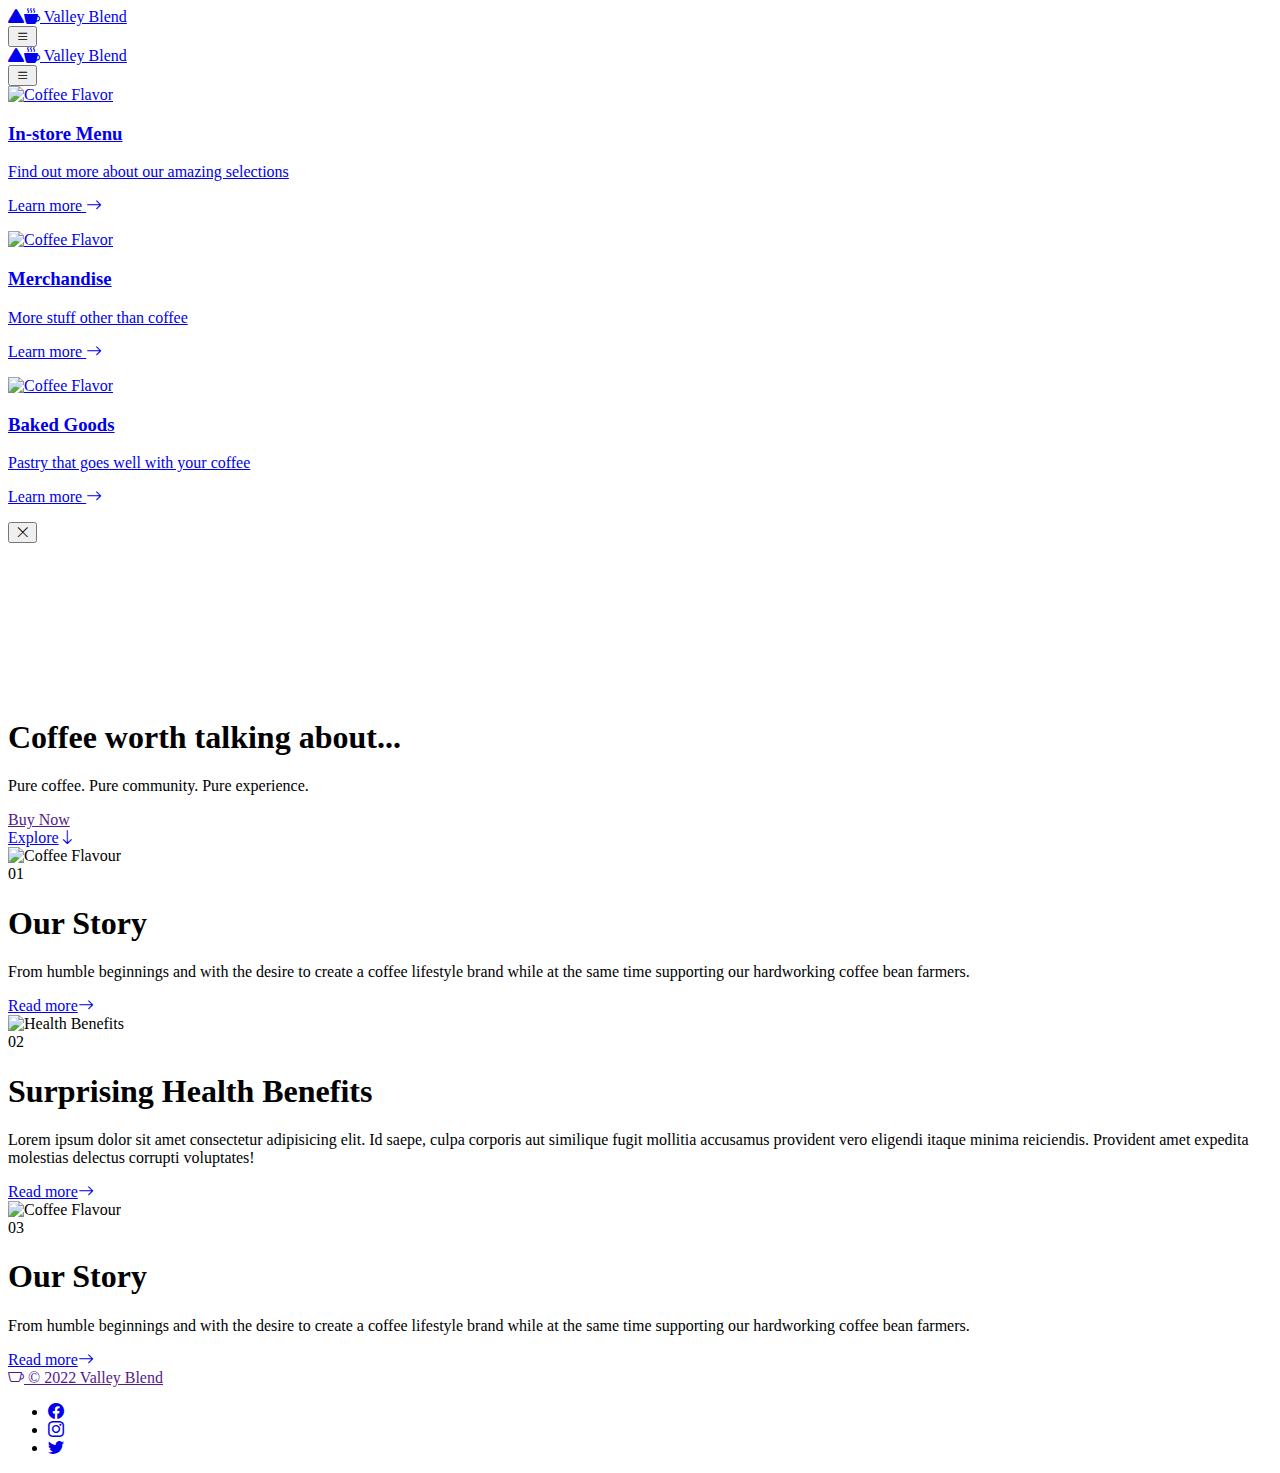
==== index.html @ 37bc14af "Additional landing page edit" ====
<!DOCTYPE html>
<html lang="en">
<head>
  <meta charset="UTF-8">
  <meta http-equiv="X-UA-Compatible" content="IE=edge">
  <meta name="viewport" content="width=device-width, initial-scale=1.0">
  <!--Font stylesheet-->
  <link rel="stylesheet" href="https://cdnjs.cloudflare.com/ajax/libs/font-awesome/6.1.2/css/all.min.css">
  <!--Bootstrap Stylesheet-->
  <link href="https://cdn.jsdelivr.net/npm/bootstrap@5.2.0/dist/css/bootstrap.min.css" rel="stylesheet" integrity="sha384-gH2yIJqKdNHPEq0n4Mqa/HGKIhSkIHeL5AyhkYV8i59U5AR6csBvApHHNl/vI1Bx" crossorigin="anonymous">
  <!--Bootstrap Icon-->
  <link rel="stylesheet" href="https://cdn.jsdelivr.net/npm/bootstrap-icons@1.9.1/font/bootstrap-icons.css">
  <!--Main Stylesheet-->
  <link rel="stylesheet" href="/css/style.css">
  <title>Valley Blend | Brewed from the mountains©</title>
</head>

<body>
  <!--Header start-->
  <header class="header p-3 position-absolute start-0 top-0 end-0 text-bg-light">
    <div class="d-flex justify-content-between align-items-center">
      <a href="/" class="text-decoration-none text-black fs-5 fw-bold"><i class="bi-triangle-fill"></i><i class="bi-cup-hot-fill"></i> Valley Blend</a>
      <div>
        <button class="navbar-toggler text-black" type="button" data-bs-toggle="collapse" data-bs-target="#navbar" aria-controls="navbar" aria-expanded="false" aria-label="Toggle navigation">
          <i class="bi bi-list"></i>
        </button>
      </div>
    </div>
  </header>
  <!--Header End-->

  <!--Popout navigation start-->
  <nav class="collapse navbar-collapse dropdown-nav" id="navbar">
    <header class="header p-3 position-absolute start-0 top-0 end-0 text-bg-light">
      <div class="d-flex justify-content-between align-items-center">
        <a href="/" class="text-decoration-none text-black fs-5 fw-bold"><i class="bi-triangle-fill"></i><i class="bi-cup-hot-fill"></i> Valley Blend</a>
        <div>
          <button class="navbar-toggler text-black" type="button" data-bs-toggle="collapse" data-bs-target="#navbar" aria-controls="navbar" aria-expanded="false" aria-label="Toggle navigation">
            <i class="bi bi-list"></i>
          </button>
        </div>
      </div>
    </header>
    <div class="dropdown-nav__container container-xxl d-flex align-items-start align-items-md-center">

      <div class="row align-items-start">

        <div class="col-12 col-sm-4 mt-4">
          <a href="#" class="row text-decoration-none">
            <div class="col-2 col-sm-12 mb-4">
              <img src="images/hero-section-pic2(theprocess).jpg" alt="Coffee Flavor"
              class="img-fluid" width="553" height="746" Loading="lazy">
            </div>
            <div class="col-10">
              <h3>In-store Menu</h3>
              <p>Find out more about our amazing selections</p>
              <p>Learn more <i class="bi bi-arrow-right"></i></p>
            </div>
          </a>
        </div>
        <div class="col-12 col-sm-4 mt-4">
          <a href="#" class="row text-decoration-none">
            <div class="col-2 col-sm-12 mb-4">
              <img src="/images/merchandise-pic.jpg" alt="Coffee Flavor"
              class="img-fluid" width="553" height="746" Loading="lazy">
            </div>
            <div class="col-10">
              <h3>Merchandise</h3>
              <p>More stuff other than coffee</p>
              <p>Learn more <i class="bi bi-arrow-right"></i></p>
            </div>
          </a>
        </div>
        <div class="col-12 col-sm-4 mt-4">
          <a href="#" class="row text-decoration-none">
            <div class="col-2 col-sm-12 mb-4">
              <img src="images/baked-goods.jpg" alt="Coffee Flavor"
              class="img-fluid" width="553" height="746" Loading="lazy">
            </div>
            <div class="col-10">
              <h3>Baked Goods</h3>
              <p>Pastry that goes well with your coffee</p>
              <p>Learn more <i class="bi bi-arrow-right"></i></p>
            </div>
          </a>
        </div>

      </div>
      <button class="navbar-toggler text-black dropdown-nav__closeNavBtn" type="button" data-bs-toggle="collapse" data-bs-target="#navbar" aria-controls="navbar" aria-expanded="false" aria-label="Toggle navigation">
        <i class="bi bi-x-lg"></i>
      </button>
    </div>
  </nav>
  <!--Popout navigation End-->

  <!--Hero section start-->
  <section class="hero">

    <div class="hero__overlay"></div>

    <!--Video Background start-->
    <video playsinline="playsinline" autoplay="autoplay" muted="muted" Loop="loop" Loading="lazy" class="hero__video">
      <source src="images/pexels-cristian-rojas-7487671.mp4"  type="video/mp4">
    </video>
    <!--Video Background end-->

    <!--Text Overlay start-->
    <div class="hero__content h-100 container-custom position-relative">
      <div class="d-flex h-100 align-items-center hero__content-width">
        <div class="text-white">
          <h1 class="hero__heading fw-bold mb-4">Coffee worth talking about...</h1>
          <p class="lead mb-4 fw-bold">Pure coffee. Pure community. Pure experience. </p>
          <a href="" class="mt-2 btn btn-lg btn-outline-light btn-dark" role="button">Buy Now</a>
        </div>
      </div>
    </div>  
    <!--Text Overlay End-->

    <!--Explore button start-->
    <a href="#scroll-down" class="hero__scroll-btn fw-bold">
      Explore<i class="bi-arrow-down"></i>
    </a>
    <!--Explore Button end-->
    
  </section>

  <!--Hero section end-->

  <a id="scroll-down"></a>

  <!--Section one start-->
  <section class="steps container-custom">

    <div class="row">

      <div class="col-12 col-sm-6 d-md-flex justify-content-md-center">
        <img src="/images/1-coffe-flavour.jpg" alt="Coffee Flavour" width="553" height="746" Loading="lazy" class="img-fluid pb-4 steps__section-thumbnail">
      </div>

      <div class="col-12 col-sm-6 align-items-center justify-content-md-center">
        <div class="steps__content-width">
          <span>01</span>
          <h1 class="h2 mb-4">Our Story</h1>
          <p class="mb-4">From humble beginnings and with the desire to create a coffee lifestyle brand while at the same time supporting our hardworking coffee bean farmers.</p>
          <a href="#" >Read more<i class="bi-arrow-right"></i></a>
        </div>
      </div>

    </div>
  </section>

  <!--Section one end-->
  
  <!--Section two start-->
  <section class="steps container-custom">

    <div class="row">

      <div class="col-12 col-sm-6 d-md-flex justify-content-md-center order-sm-1">
        <img src="/images/2-health-benefits.jpg" alt="Health Benefits" width="553" height="746" Loading="lazy" class="img-fluid pb-4 steps__section-thumbnail">
      </div>

      <div class="col-12 col-sm-6 align-items-center justify-content-md-center">
        <div class="steps__content-width">
          <span>02</span>
          <h1 class="h2 mb-4">Surprising Health Benefits</h1>
          <p class="mb-4">Lorem ipsum dolor sit amet consectetur adipisicing elit. Id saepe, culpa corporis aut similique fugit mollitia accusamus provident vero eligendi itaque minima reiciendis. Provident amet expedita molestias delectus corrupti voluptates!</p>
          <a href="#" >Read more<i class="bi-arrow-right"></i></a>
        </div>
      </div>
      
    </div>

  </section>
  
  <!--Section two end-->

  <!--Section three start-->
  <section class="steps container-custom">

    <div class="row">

      <div class="col-12 col-sm-6 d-md-flex justify-content-md-center">
        <img src="/images/3-essential-nutrients.jpg" alt="Coffee Flavour" width="553" height="746" Loading="lazy" class="img-fluid pb-4 steps__section-thumbnail">
      </div>

      <div class="col-12 col-sm-6 align-items-center justify-content-md-center">
        <div class="steps__content-width">
          <span>03</span>
          <h1 class="h2 mb-4">Our Story</h1>
          <p class="mb-4">From humble beginnings and with the desire to create a coffee lifestyle brand while at the same time supporting our hardworking coffee bean farmers.</p>
          <a href="#" >Read more<i class="bi-arrow-right"></i></a>
        </div>
      </div>
      
    </div>
  </section>

  <!--Section three end-->






<!--Footer Start-->
<footer class="footer bg-dark tex-white">

  <div class="container-custom d-flex justify-content-between align-items-center py-3 border highlight">
    <div class="col-md-4 d-flex align-items-center">
      <a href="" class="me-2 text-muted">
        <i class="bi-cup"></i>
        <span>&copy 2022 Valley Blend</span>
      </a>
    </div>
    
    <ul class="nav col-md-4 justify-content-end list-unstyled d-flex text-white">
      <li class="ms-3"><a href="#" class="text-muted"><i class="bi bi-facebook"></i></a></li>
      <li class="ms-3"><a href="#" class="text-muted"><i class="bi bi-instagram"></i></a></li>
      <li class="ms-3"><a href="#" class="text-muted"><i class="bi bi-twitter"></i></a></li>
    </ul>
  </div>  

</footer>
<!--Footer End-->


  <!--Bootstrap JS-->
  <script src="https://cdn.jsdelivr.net/npm/bootstrap@5.2.0/dist/js/bootstrap.bundle.min.js" integrity="sha384-A3rJD856KowSb7dwlZdYEkO39Gagi7vIsF0jrRAoQmDKKtQBHUuLZ9AsSv4jD4Xa" crossorigin="anonymous"></script>
</body>
</html>
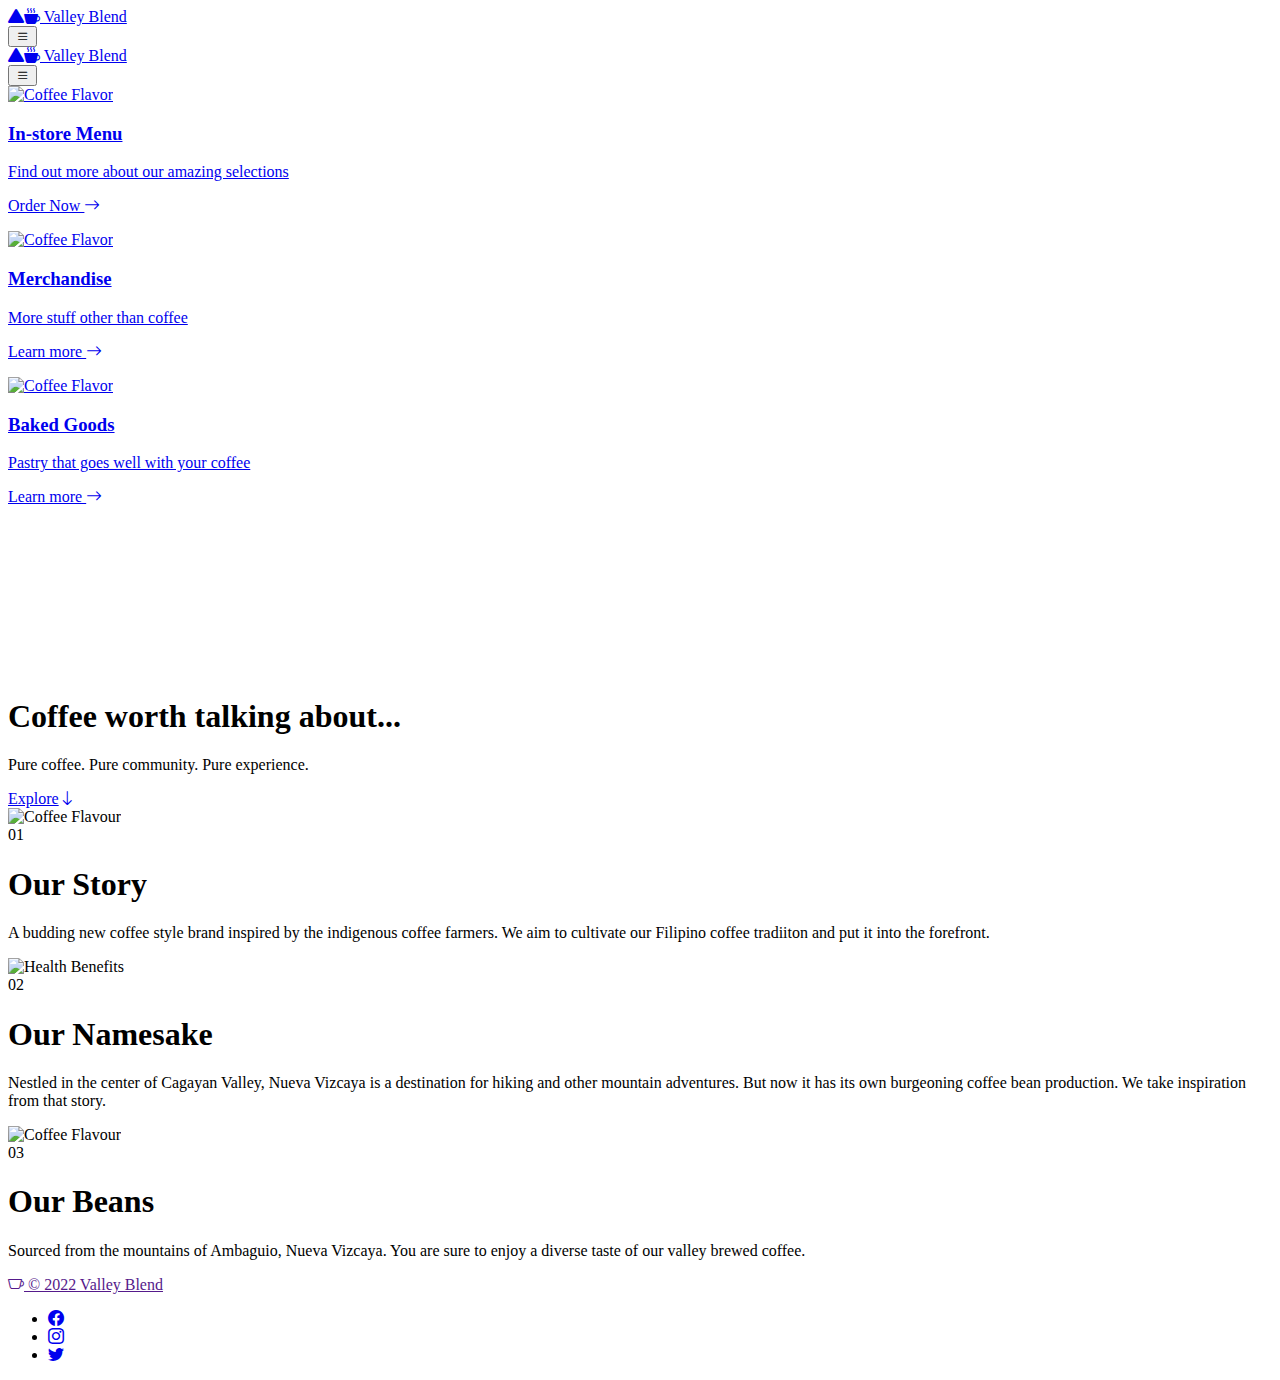
==== commit f7964484: "update" ====
--- a/index.html
+++ b/index.html
@@ -46,7 +46,7 @@
       <div class="row align-items-start">
 
         <div class="col-12 col-sm-4 mt-4">
-          <a href="#" class="row text-decoration-none">
+          <a href="menu.html" class="row text-decoration-none">
             <div class="col-2 col-sm-12 mb-4">
               <img src="images/hero-section-pic2(theprocess).jpg" alt="Coffee Flavor"
               class="img-fluid" width="553" height="746" Loading="lazy">
@@ -54,12 +54,12 @@
             <div class="col-10">
               <h3>In-store Menu</h3>
               <p>Find out more about our amazing selections</p>
-              <p>Learn more <i class="bi bi-arrow-right"></i></p>
+              <p>Order Now <i class="bi bi-arrow-right"></i></p>
             </div>
           </a>
         </div>
         <div class="col-12 col-sm-4 mt-4">
-          <a href="#" class="row text-decoration-none">
+          <a href="merchandise.html" class="row text-decoration-none">
             <div class="col-2 col-sm-12 mb-4">
               <img src="/images/merchandise-pic.jpg" alt="Coffee Flavor"
               class="img-fluid" width="553" height="746" Loading="lazy">
@@ -72,7 +72,7 @@
           </a>
         </div>
         <div class="col-12 col-sm-4 mt-4">
-          <a href="#" class="row text-decoration-none">
+          <a href="bakedgoods.html" class="row text-decoration-none">
             <div class="col-2 col-sm-12 mb-4">
               <img src="images/baked-goods.jpg" alt="Coffee Flavor"
               class="img-fluid" width="553" height="746" Loading="lazy">
@@ -86,10 +86,7 @@
         </div>
 
       </div>
-      <button class="navbar-toggler text-black dropdown-nav__closeNavBtn" type="button" data-bs-toggle="collapse" data-bs-target="#navbar" aria-controls="navbar" aria-expanded="false" aria-label="Toggle navigation">
-        <i class="bi bi-x-lg"></i>
-      </button>
-    </div>
+      
   </nav>
   <!--Popout navigation End-->
 
@@ -110,7 +107,6 @@
         <div class="text-white">
           <h1 class="hero__heading fw-bold mb-4">Coffee worth talking about...</h1>
           <p class="lead mb-4 fw-bold">Pure coffee. Pure community. Pure experience. </p>
-          <a href="" class="mt-2 btn btn-lg btn-outline-light btn-dark" role="button">Buy Now</a>
         </div>
       </div>
     </div>  
@@ -141,8 +137,7 @@
         <div class="steps__content-width">
           <span>01</span>
           <h1 class="h2 mb-4">Our Story</h1>
-          <p class="mb-4">From humble beginnings and with the desire to create a coffee lifestyle brand while at the same time supporting our hardworking coffee bean farmers.</p>
-          <a href="#" >Read more<i class="bi-arrow-right"></i></a>
+          <p class="mb-4">A budding new coffee style brand inspired by the indigenous coffee farmers. We aim to cultivate our Filipino coffee tradiiton and put it into the forefront.</p>
         </div>
       </div>
 
@@ -163,9 +158,8 @@
       <div class="col-12 col-sm-6 align-items-center justify-content-md-center">
         <div class="steps__content-width">
           <span>02</span>
-          <h1 class="h2 mb-4">Surprising Health Benefits</h1>
-          <p class="mb-4">Lorem ipsum dolor sit amet consectetur adipisicing elit. Id saepe, culpa corporis aut similique fugit mollitia accusamus provident vero eligendi itaque minima reiciendis. Provident amet expedita molestias delectus corrupti voluptates!</p>
-          <a href="#" >Read more<i class="bi-arrow-right"></i></a>
+          <h1 class="h2 mb-4">Our Namesake</h1>
+          <p class="mb-4">Nestled in the center of Cagayan Valley, Nueva Vizcaya is a destination for hiking and other mountain adventures. But now it has its own burgeoning coffee bean production. We take inspiration from that story.</p>
         </div>
       </div>
       
@@ -187,9 +181,8 @@
       <div class="col-12 col-sm-6 align-items-center justify-content-md-center">
         <div class="steps__content-width">
           <span>03</span>
-          <h1 class="h2 mb-4">Our Story</h1>
-          <p class="mb-4">From humble beginnings and with the desire to create a coffee lifestyle brand while at the same time supporting our hardworking coffee bean farmers.</p>
-          <a href="#" >Read more<i class="bi-arrow-right"></i></a>
+          <h1 class="h2 mb-4">Our Beans</h1>
+          <p class="mb-4">Sourced from the mountains of Ambaguio, Nueva Vizcaya. You are sure to enjoy a diverse taste of our valley brewed coffee.</p>
         </div>
       </div>
       
@@ -198,6 +191,10 @@
 
   <!--Section three end-->
 
+  <!--Reviews Section Start-->
+  
+
+  <!--Reviews section End-->
 
 
 
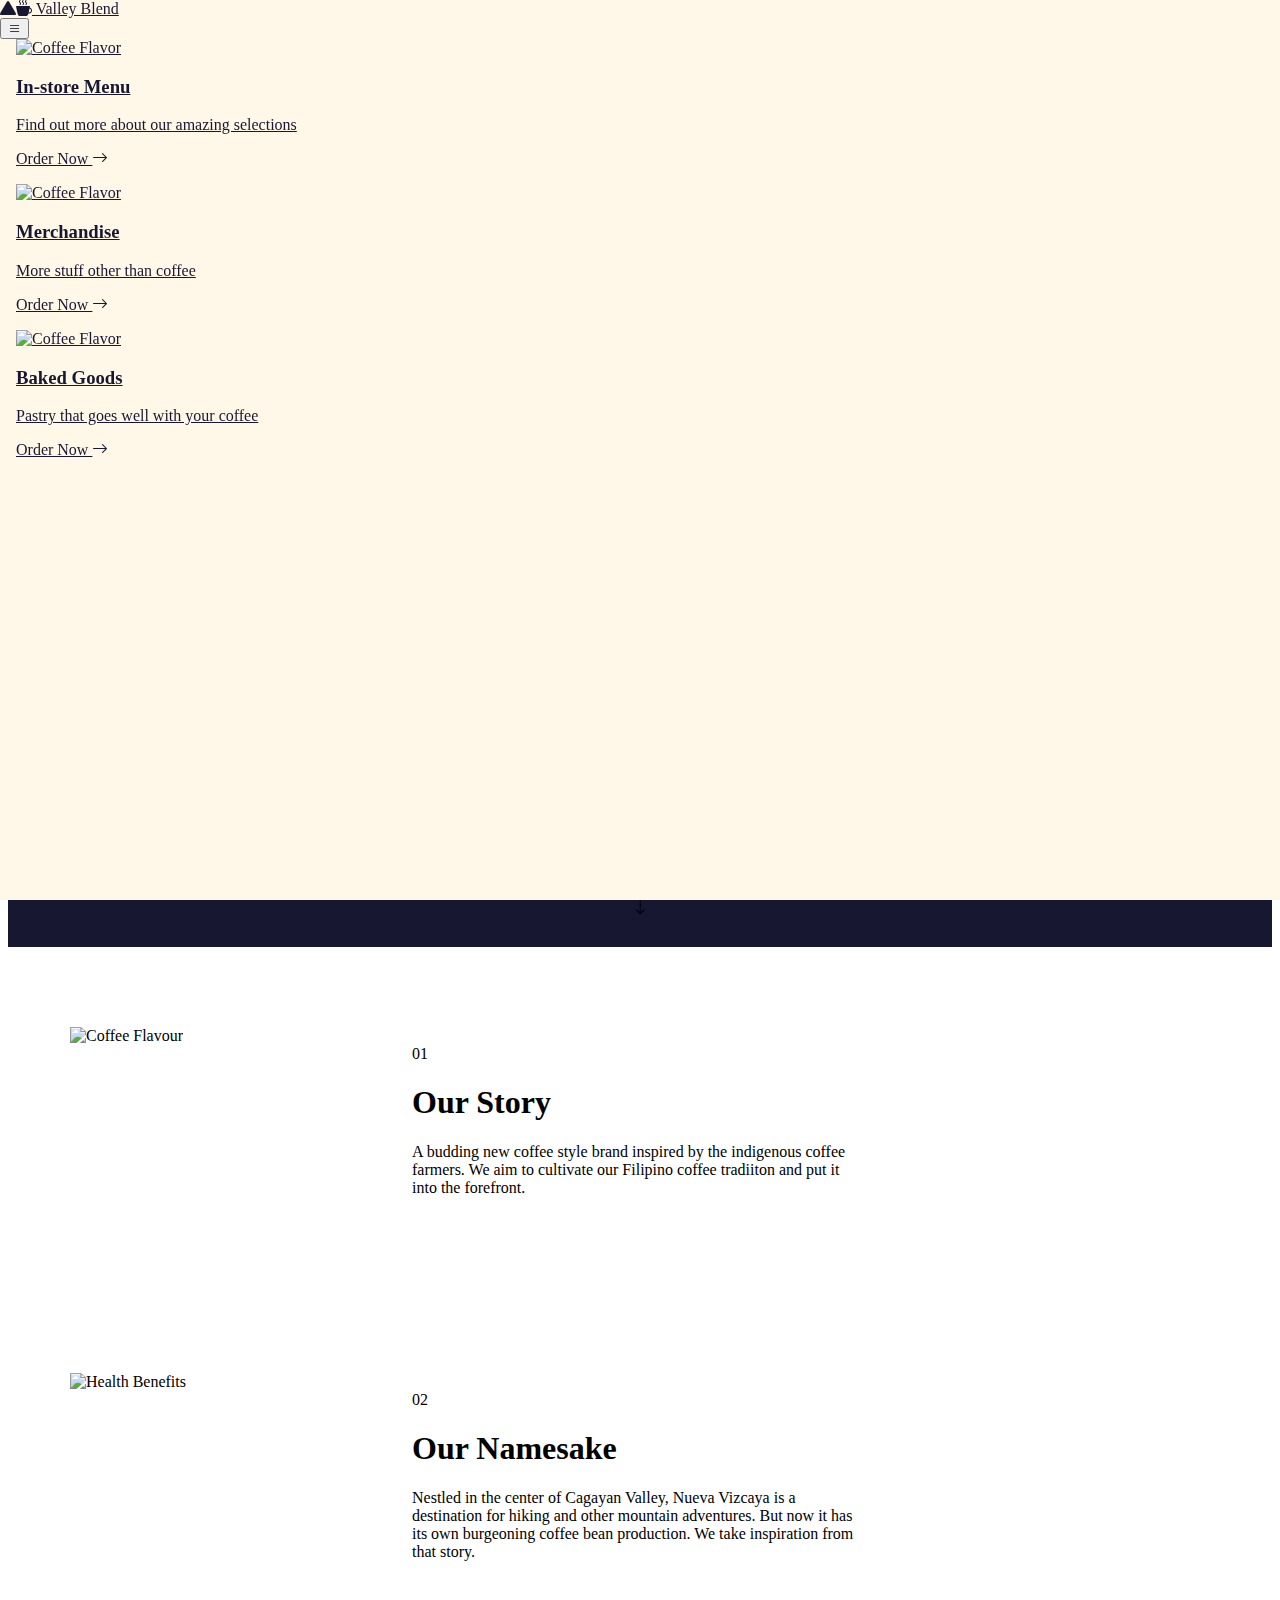
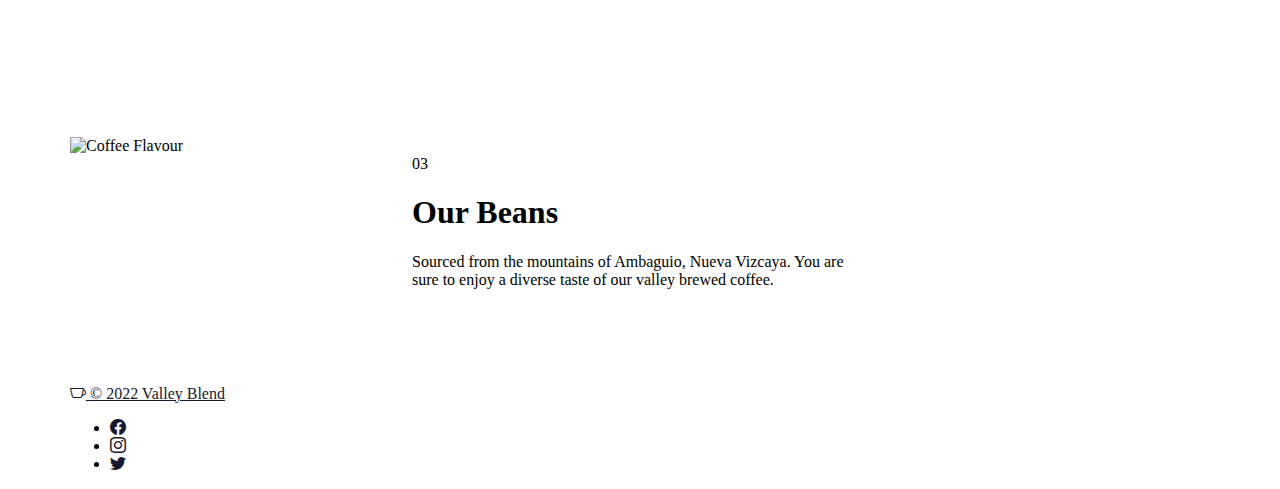
==== commit 36e40170: "changed navbar sayings" ====
--- a/index.html
+++ b/index.html
@@ -67,7 +67,7 @@
             <div class="col-10">
               <h3>Merchandise</h3>
               <p>More stuff other than coffee</p>
-              <p>Learn more <i class="bi bi-arrow-right"></i></p>
+              <p>Order Now <i class="bi bi-arrow-right"></i></p>
             </div>
           </a>
         </div>
@@ -80,7 +80,7 @@
             <div class="col-10">
               <h3>Baked Goods</h3>
               <p>Pastry that goes well with your coffee</p>
-              <p>Learn more <i class="bi bi-arrow-right"></i></p>
+              <p>Order Now <i class="bi bi-arrow-right"></i></p>
             </div>
           </a>
         </div>
@@ -196,6 +196,11 @@
 
   <!--Reviews section End-->
 
+<!--Contact us start-->
+<div class="container">
+
+</div>
+<!--Contact us end-->
 
 
 
--- a/css/style.css
+++ b/css/style.css
@@ -0,0 +1,163 @@
+@import url('https://fonts.googleapis.com/css2?family=Nunito+Sans:ital,wght@0,200;0,300;0,400;1,200&display=swap');
+:root{
+    --primary-color:rgb(24, 23, 50);
+    --primary-color-highlight:rgb(21, 25, 39);
+    --bs-body-bg: #fbf0f6;
+}
+html{scroll-behavior: smooth;}
+
+
+a{color:var(--primary-color);}
+a:hover {color:var(--primary-color);}
+
+/* Custom Container*/
+.container-custom{
+    width: 100%;
+    padding: 0 1rem;
+    margin: 0 auto; 
+}
+
+@media (min-width:1200px){
+    .container-custom{width: 1140px;}
+
+}
+
+@media (min-width:1400px){
+    .container-custom{width: 1340px;}
+
+}
+@media (min-width:1600px){
+    .container-custom{width: 1520px;}
+
+}
+
+/* Main header*/
+.header{
+    z-index: 2;
+    
+}
+
+/*Navbar*/
+#navbar{
+    position: fixed;
+    left: 0;
+    top: 0;
+    right: 0;
+    bottom: 0;
+    background-color: rgb(255,247,231);
+    z-index: 4;
+
+}
+.dropdown-nav__closeNavBtn{
+    position: absolute;
+    top: 20px;
+    right: 16px;
+    background-color: rgba(255, 255, 255, 0.6);
+}
+
+.dropdown-nav__container{
+    height: 100vh;
+    padding: 0 1rem;
+
+}
+
+
+/*Hero Section*/
+.hero{
+    position: relative;
+    height: 100vh;
+    background-color: var(--primary-color);
+    overflow: hidden;
+
+}
+@media(min-width: 1400px){
+    .hero__heading{
+        font-size: 3.2rem;
+    }
+}
+
+
+.hero__video{
+    position: absolute;
+    top: 50%;
+    left: 50%;
+    min-width: 100%;
+    min-height: 100%;
+    width: auto;
+    height: auto;
+    transform: translateX(-50%) translateY(-50%);
+}
+.hero__overlay{
+    position: absolute;
+    left: 0;
+    top: 0;
+    right: 0;
+    bottom: 0;
+    background-color: var(--primary-color);
+    opacity: 0.5;
+    z-index: 1;
+}
+.hero__content{
+    z-index: 1;
+}
+.hero__content-width{
+    max-width: 540px;
+}
+.hero__scroll-btn{
+    position: absolute;
+    left: 50%;
+    bottom: 30px;
+    transform: translateX(-50%);
+    z-index: 1;
+    color: var(--bs-light);
+    display: flex;
+    flex-direction: column;
+    align-items: center;
+    text-decoration:none;
+}
+.hero__scroll-btn:hover{
+    color: var(--bs-light);
+    opacity: 0.8;
+}
+.hero__scroll-btn .bi-arrow-down{
+    transition-delay: 0.8s;
+    animation: bounce 1s infinite alternate;
+}
+
+@keyframes bounce{
+    from{
+        transform: translateY(0px);
+    }
+    to{
+        transform: translateY(-10px);
+    }
+}
+
+/*Steps section*/
+
+.steps{
+    padding-top: 40px;
+    padding-bottom: 40px;
+}
+.steps__section-thumbnail{
+    height: 240px;
+    object-fit: cover;
+    margin: auto; 
+}
+.steps__content-width{
+    max-width: 456px;
+    margin: 0 auto;
+}
+
+
+@media(min-width: 544px){
+    .steps{
+        padding-top: 80px;
+        padding-bottom: 80px;
+    }
+    .steps__section-thumbnail{
+        height: auto;
+        
+         
+    }
+}
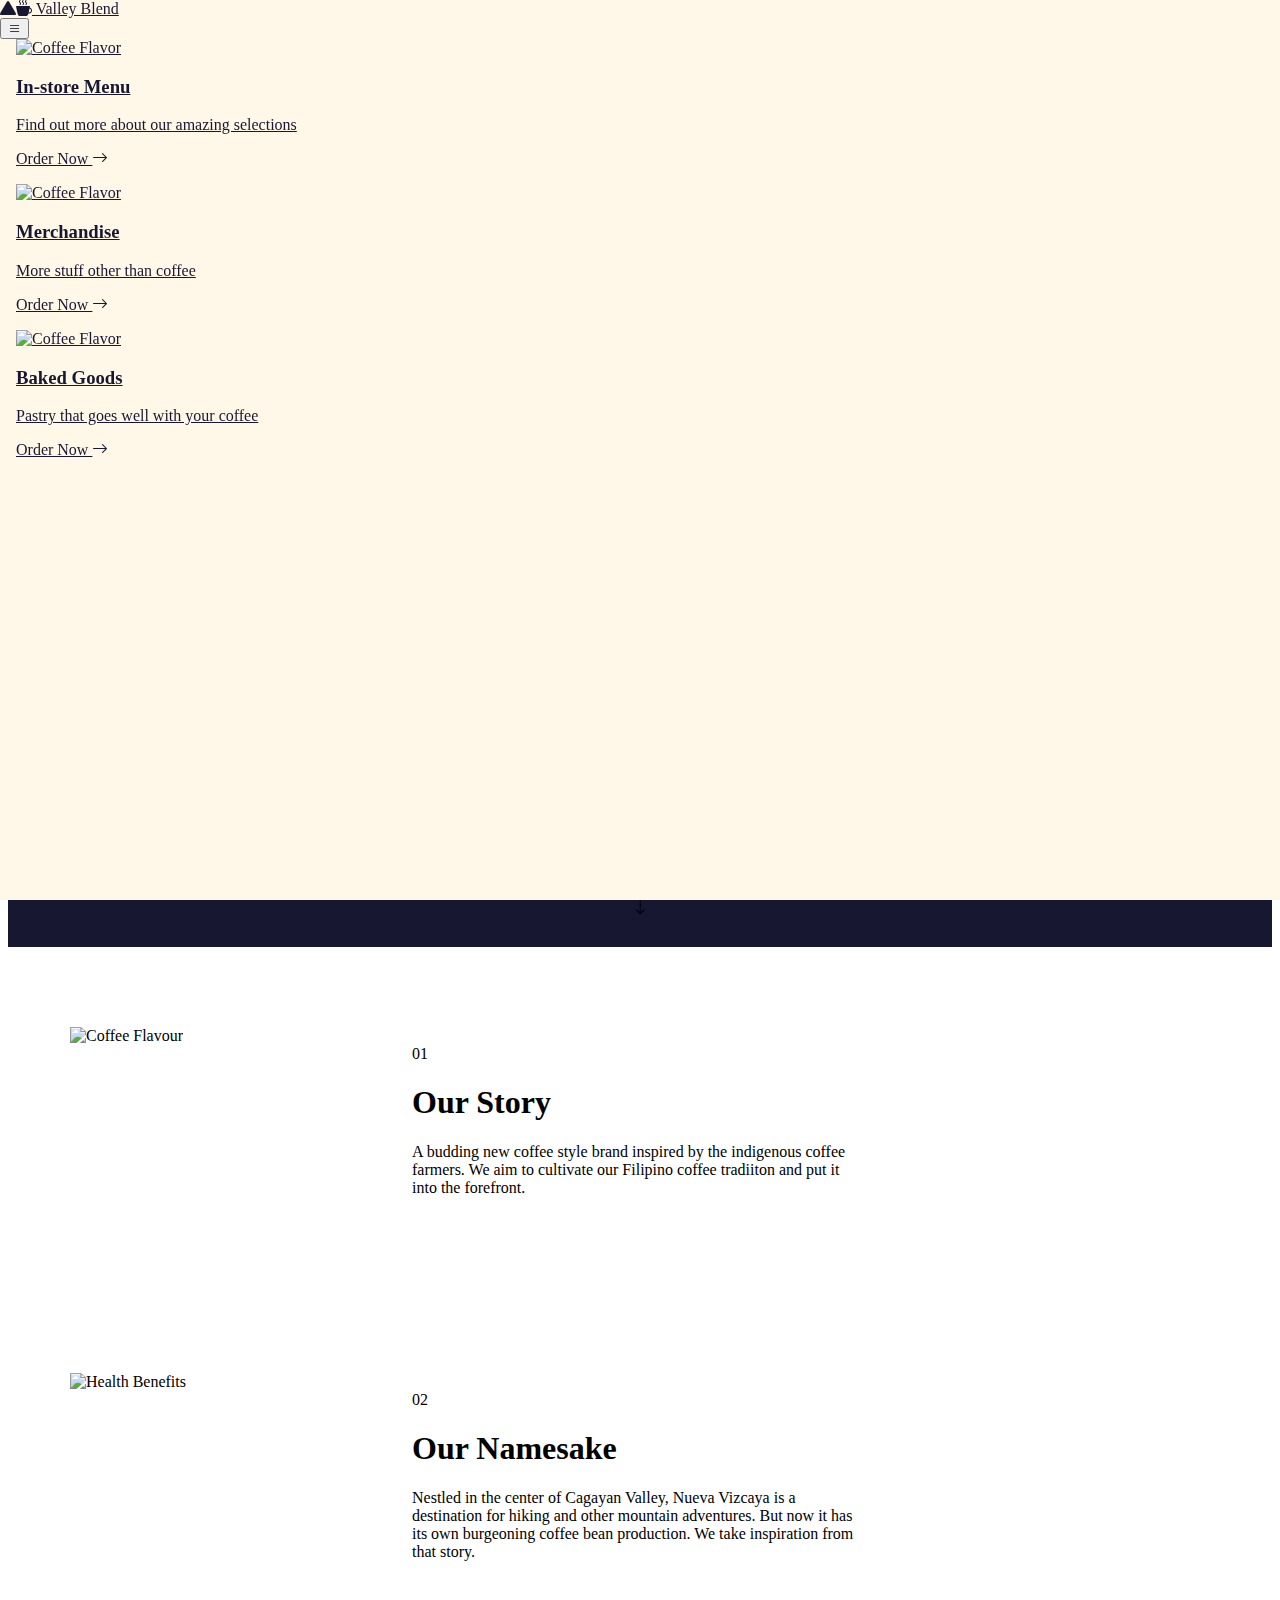
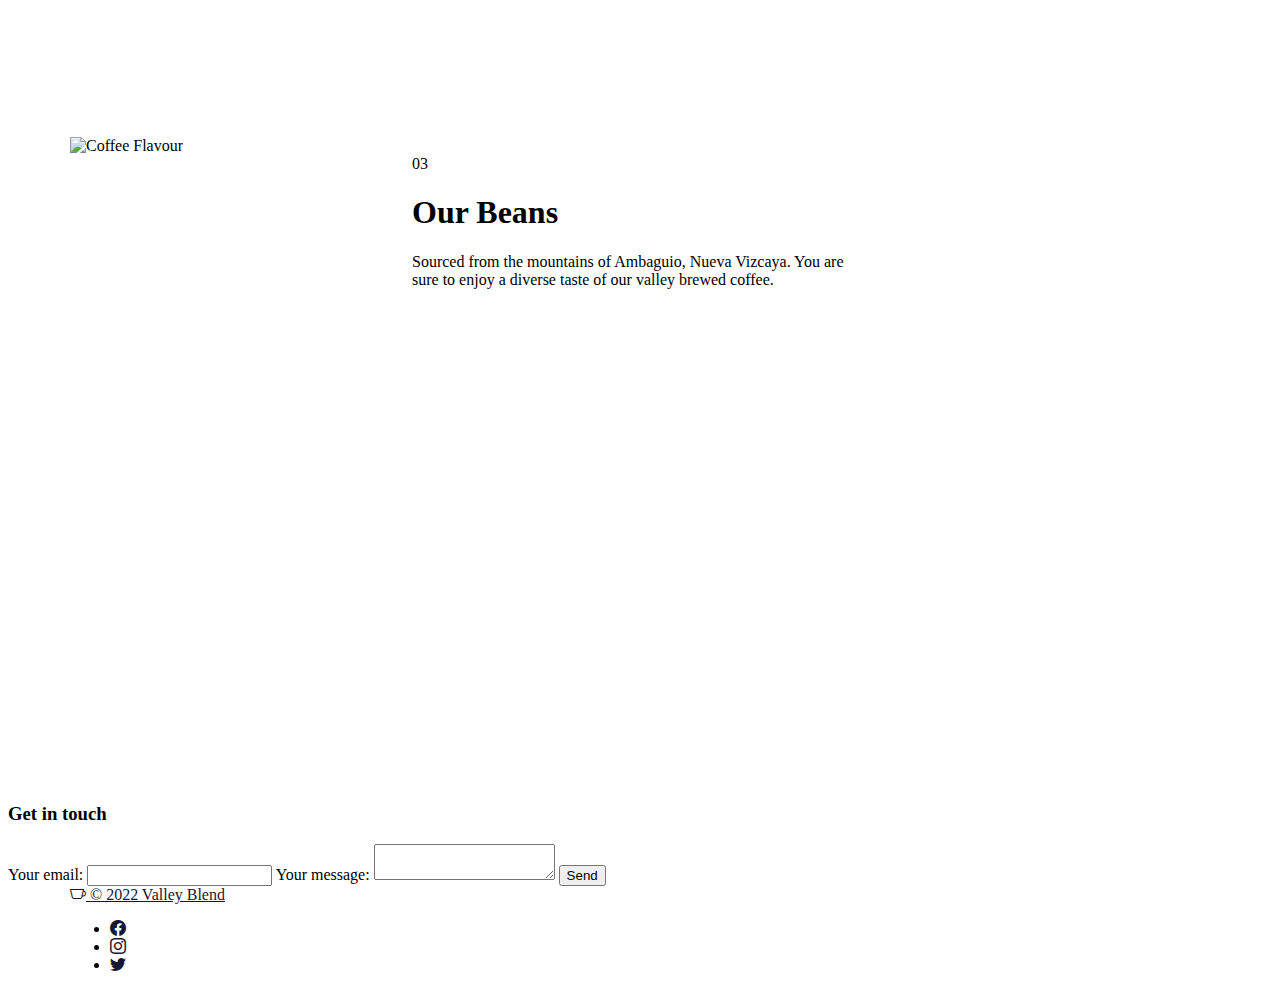
==== commit 68d7c3e0: "Added web features like maps and submission form" ====
--- a/index.html
+++ b/index.html
@@ -196,11 +196,38 @@
 
   <!--Reviews section End-->
 
-<!--Contact us start-->
-<div class="container">
-
-</div>
-<!--Contact us end-->
+  <!--Contact us start-->
+  <section class="contact" id="contact">
+    <div class="row m-lg-5 cont">
+
+      <div class="col-12 col-sm-4 mb-4">
+        <div class="mapouter"><div class="gmap_canvas"><iframe width="400" height="400" id="gmap_canvas" src="https://maps.google.com/maps?q=heroes%20boulevard%20bambang&t=&z=15&ie=UTF8&iwloc=&output=embed" frameborder="0" scrolling="no" marginheight="0" marginwidth="0"></iframe><a href="https://123movies-to.org">123movies</a><br><style>.mapouter{position:relative;text-align:right;height:400px;width:400px;}</style><a href="https://www.embedgooglemap.net">google map on your website</a><style>.gmap_canvas {overflow:hidden;background:none!important;height:400px;width:400px;}</style></div></div> 
+
+      </div>
+      <div class="col-12 col-sm-4 mb-4">
+        <!--Formspree Contact Form-->
+    <form action="https://formspree.io/f/xgeqvdnk" method="POST">
+      <h3>Get in touch</h3>
+      <label>
+        Your email:
+        <input type="email" name="email">
+      </label>
+      <label>
+        Your message:
+        <textarea name="message"></textarea>
+      </label>
+      <!-- your other form fields go here -->
+      <button type="submit">Send</button>
+    </form>
+
+      </div>
+
+
+
+
+    </div>
+  </section>
+  <!--Contact us end-->
 
 
 
